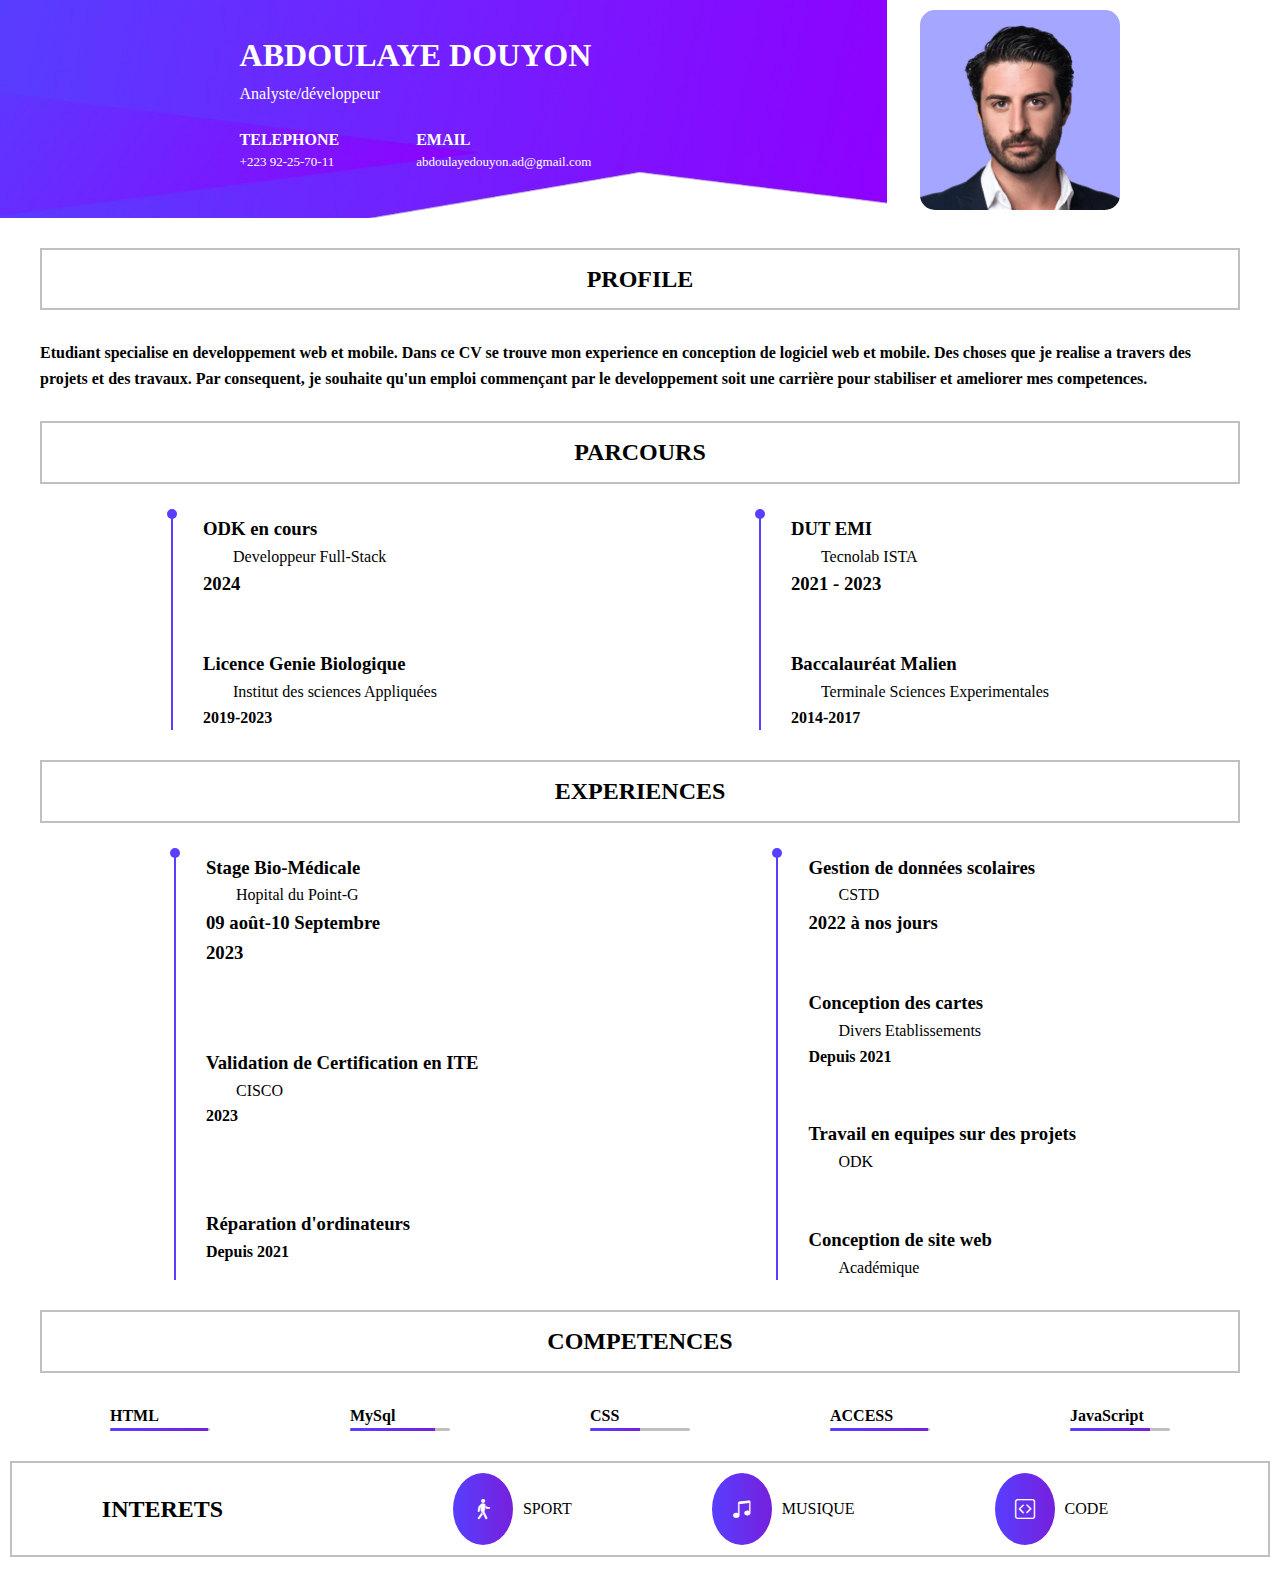
==== index.html @ 1d48300f "mise a jour" ====
<!DOCTYPE html>
<html lang="en">
<head>
    <meta charset="UTF-8">
    <meta name="viewport" content="width=device-width, initial-scale=1.0">
    <title>CV</title>
    <!-- style css -->
    <link rel="stylesheet" href="style/style.css">
    <!-- bootstrap Icon -->
    <link rel="stylesheet" href="https://cdn.jsdelivr.net/npm/bootstrap-icons@1.11.3/font/bootstrap-icons.min.css">
</head>
<body>
    <header>
        <div class="info">
            <div class="info-title">
                <h1>ABDOULAYE DOUYON</h1>
            <p>Analyste/développeur</p>
            </div>
            <div class="info-corp">
                <div class="info-corp-element">
                    <h4>TELEPHONE</h4>
                    <div class="info-corp-description">
<!--                        <i class="tel bi bi-telephone-forward"></i>-->
                        <p>+223 92-25-70-11</p>
                    </div>
                </div>
                <div class="info-corp-element">
                    <h4>EMAIL</h4>
                    <div class="info-corp-description">
<!--                        <i class="email bi bi-envelope"></i>-->
                        <p>abdoulayedouyon.ad@gmail.com</p>
                    </div>
                </div>
            </div>
        </div>
        <div class="photo">
            <img src="img/1.png" alt="Photo de Profile">
        </div>
    </header>
    <main>
        <section>
            <h2>PROFILE</h2>
            <p class="profile-text">Etudiant specialise en developpement web et mobile. Dans ce CV se trouve mon experience en conception de logiciel web et mobile. Des choses que je realise a travers des projets et des travaux. Par consequent, je souhaite qu'un emploi commençant par le developpement soit une carrière pour stabiliser et ameliorer  mes competences.</p>
        </section>
        <section>
            <h2>PARCOURS</h2>
            <div class="content">
                <div class="part">
                    <div class="part-element1">
                        <h3>ODK en cours</h3>
                        <p>Developpeur Full-Stack</p>
                        <h3>2024</h3>
                    </div>
                    <div class="part-element2">
                        <h3>Licence Genie Biologique</h3>
                        <p>Institut des sciences Appliquées</p>
                        <h4>2019-2023</h4>
                    </div>
                </div>
                <div class="part">
                    <div class="part-element1">
                        <h3>DUT EMI</h3>
                        <p>Tecnolab ISTA</p>
                        <h3>2021 - 2023</h3>
                    </div>
                    <div class="part-element2">
                        <h3>Baccalauréat Malien</h3>
                        <p>Terminale Sciences Experimentales</p>
                        <h4>2014-2017</h4>
                    </div>
                </div>
            </di>
        </section>
        <section>
            <h2>EXPERIENCES</h2>
            <div class="content">
                <div class="part">
                    <div class="part-element1">
                        <h3>Stage Bio-Médicale</h3>
                        <p>Hopital du Point-G</p>
                        <h3>09 août-10 Septembre <br> 2023</h3>
                    </div>
                    <div class="part-element3">
                        <h3>Validation de Certification en ITE</h3>
                        <p>CISCO</p>
                        <h4>2023</h4>
                    </div>
                    <div class="part-element3">
                        <h3>Réparation d'ordinateurs</h3>
                        <h4>Depuis 2021</h4>
                    </div>
                </div>
                <div class="part">
                    <div class="part-element1">
                        <h3>Gestion de données scolaires</h3>
                        <p>CSTD</p>
                        <h3>2022 à nos jours</h3>
                    </div>
                    <div class="part-element2">
                        <h3>Conception des cartes </h3>
                        <p>Divers Etablissements</p>
                        <h4>Depuis 2021</h4>
                    </div>
                    <div class="part-element2">
                        <h3>Travail en equipes sur des projets</h3>
                        <p>ODK</p>
                    </div>
                    <div class="part-element2">
                        <h3>Conception de site web</h3>
                        <p>Académique</p>
                    </div>
                </div>
            </div>
        </section>
        <section>
            <h2>COMPETENCES</h2>
            <div class="content">
                <div class="competence-element">
                    <h4>HTML</h4>
                    <hr class="html">
                </div>
                <div class="competence-element">
                    <h4>MySql</h4>
                    <hr class="MySql">
                </div>
                <div class="competence-element">
                    <h4>CSS</h4>
                    <hr class="CSS">
                </div>
                <div class="competence-element">
                    <h4>ACCESS</h4>
                    <hr class="ACCESS">
                </div>
                <div class="competence-element">
                    <h4>JavaScript</h4>
                    <hr class="JavaScript">
                </div>
            </div>
        </section>
    </main>
    <footer>
        <h2>INTERETS</h2>
        <div class="interet">
            <div class="interets-element">
                <i class="bi bi-person-walking"></i>
                <p>SPORT</p>
            </div>
            <div class="interets-element">
                <i class="bi bi-music-note-beamed"></i>
                <p>MUSIQUE</p>
            </div>
            <div class="interets-element">
                <i class="bi bi-code-square"></i>
                <p>CODE</p>
            </div>
        </div>
    </footer>
</body>
</html>
---- style/style.css ----
*{
    margin: 0;
    padding: 0;
    box-sizing: border-box;
    font-family: 'open sans';
}

body{
    width: 100%;
    min-height: 100vh;
    /*display: flex;*/
    justify-content: center;
    align-items: center;
    margin: 0;
    padding: 0;
    line-height: 1.6;
}

header{
    /*background-color: #583EFF;*/
    background-image: url(../img/2.png);
    /*background: linear-gradient(to right, #583EFF, #7620DC);*/
    display: flex;
    justify-content: space-around;
    color: white;
    font-family: sans-serif;
    background-repeat: no-repeat;

}

.info{
    display: flex;
    flex-direction: column;
    /*align-items: center;*/
    /*margin-bottom: 20px;*/
}

header .info{
    padding: 30px 10px 40px 80px;
}
header .info-corp{
    display: flex;
    margin-top: 20px;
    justify-content: space-between;
}
header .info-corp-description {
    font-size: 13px;
    display: flex;
    justify-content: space-between;
}
header .info-corp-description .tel{
    position: absolute;
    left: 200px;
}
header .info-corp-description .email{
    position: absolute;
    left: 345px;
}
header img{
    margin-top: 10px;
    border-radius: 15px;

}

main{
    margin: 10px;
}
main section h2{
    text-align: center;
    border: 2px solid silver;
    margin: 30px 30px;
    padding: 10px 10px;
}
main section p{
    margin: 0px 30px;
    
}
main section .profile-text{
    font-weight: bold;
}
main section .content {
    display: flex;
    justify-content: space-around;
    margin: 0px 30px;
}
main section .part-element2{
    margin-top: 50px;
}
main section .part-element3{
    margin-top: 80px;
}

.part {
   padding: 0px 30px;
    border-left: 2px solid #583EFF;
    position: relative;
}

.part::before {
    content: "";
    position: absolute;
    width: 10px;
    height: 10px;
    background-color: #583EFF;
    border-radius: 50%;
    top: 0;
    transform: translateY(-50%);
    left: -6px; /* Ajustez la position horizontale du point */
}





hr {
    height: 3px; 
    border: none; 
    border-radius: 16px;
    padding: 0px 24px;
    width: 100px;
    position: relative;
    background-color: silver;
}

.html::before {
    content: "";
    position: absolute;
    top: 0;
    left: 0;
    width: 98%; 
    height: 100%;
    background: linear-gradient(to right, #583EFF, #7620DC); 
}
.MySql::before {
    content: "";
    position: absolute;
    top: 0;
    left: 0;
    width: 85%; 
    height: 100%;
    background: linear-gradient(to right, #583EFF, #7620DC); /* Dégradé linéaire */
}
.CSS::before {
    content: "";
    position: absolute;
    top: 0;
    left: 0;
    width: 50%; 
    height: 100%;
    background: linear-gradient(to right, #583EFF, #7620DC); /* Dégradé linéaire */
}
.ACCESS::before {
    content: "";
    position: absolute;
    top: 0;
    left: 0;
    width: 98%; 
    height: 100%;
    background: linear-gradient(to right, #583EFF, #7620DC); /* Dégradé linéaire */
}
.JavaScript::before {
    content: "";
    position: absolute;
    top: 0;
    left: 0;
    width: 80%; 
    height: 100%;
    background: linear-gradient(to right, #583EFF, #7620DC); /* Dégradé linéaire */
}
footer{
    border: 2px solid silver;
    display: flex;
    align-items: center;
    justify-content: space-around;
    margin: 30px 10px;
    padding: 10px 10px;
}
footer .interet{
position: relative;
display: flex;
}
.interets-element{
    margin: 0px 70px;
    display: flex;
    align-items: center;
}
footer i{
    background: linear-gradient(to right, #583EFF, #7620DC);
    color: white;
    font-size: 20px;
    padding: 20px;
    border-radius: 50%;
    margin-right: 10px;
}

@media screen and (max-width: 768px){
    main {
        width: 100%;
    };

    .interet {
        flex-direction: column;
    };

    .content{
        flex-direction: column;

    };

    .interet h2 {
        flex-direction: column;
    }

    header {
        width: 90%;
    }

    .info{

        flex-direction: column;
    }

    .info-corp{
        flex-direction: column;
    }


}
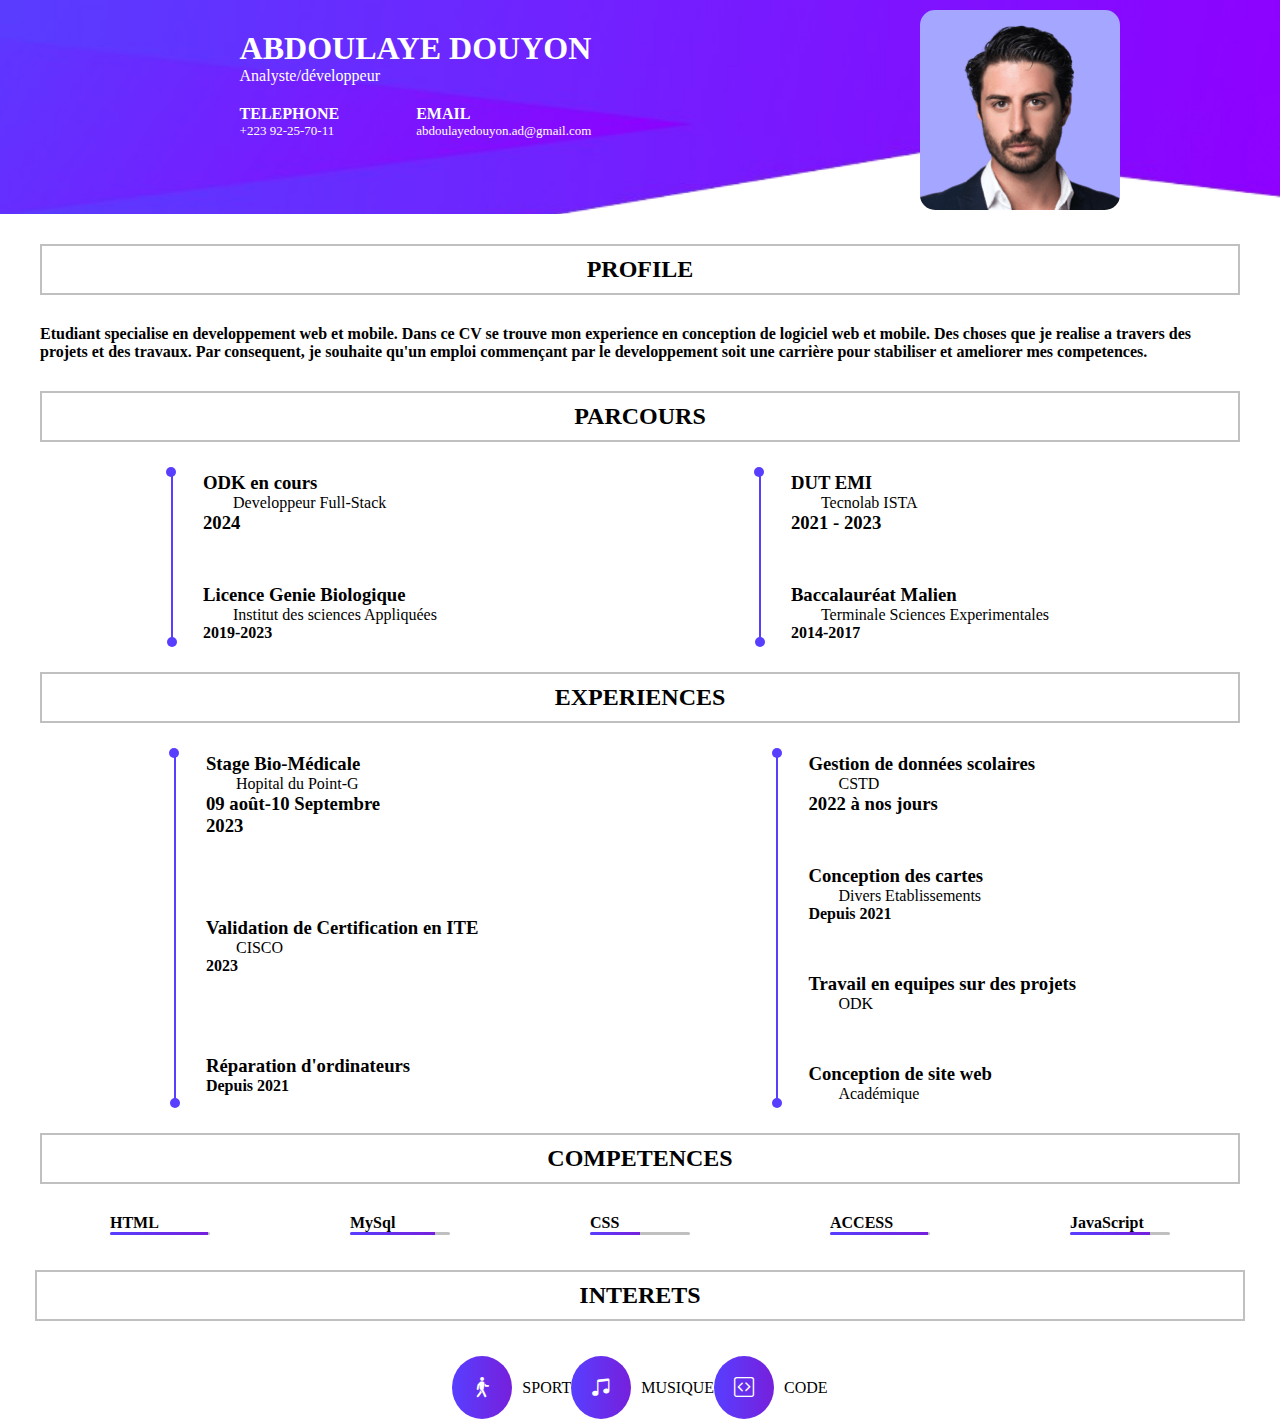
==== commit 44c6b407: "responsivite presque ok" ====
--- a/index.html
+++ b/index.html
@@ -33,7 +33,7 @@
                 </div>
             </div>
         </div>
-        <div class="photo">
+        <div class="photo" style="text-align: center">
             <img src="img/1.png" alt="Photo de Profile">
         </div>
     </header>
@@ -69,7 +69,7 @@
                         <h4>2014-2017</h4>
                     </div>
                 </div>
-            </di>
+            </div>
         </section>
         <section>
             <h2>EXPERIENCES</h2>
--- a/style/style.css
+++ b/style/style.css
@@ -11,22 +11,32 @@
     /*display: flex;*/
     justify-content: center;
     align-items: center;
-    margin: 0;
-    padding: 0;
-    line-height: 1.6;
-}
-
-header{
+}
+
+/* header{
     /*background-color: #583EFF;*/
+    /* background-image: url(../img/2.png); */
+    /*background: linear-gradient(to right, #583EFF, #7620DC);*/
+    /* display: flex;
+    justify-content: space-around;
+    color: white;
+    font-family: sans-serif;
+    background-repeat: no-repeat; */
+
+
+/* }  */
+
+header {
     background-image: url(../img/2.png);
-    /*background: linear-gradient(to right, #583EFF, #7620DC);*/
+    background-size: cover; /* Resize proportionally to fill */
+    background-position: center center; /* Center horizontally and vertically */
     display: flex;
     justify-content: space-around;
     color: white;
     font-family: sans-serif;
     background-repeat: no-repeat;
-
-}
+  }
+  
 
 .info{
     display: flex;
@@ -108,8 +118,55 @@
     left: -6px; /* Ajustez la position horizontale du point */
 }
 
-
-
+/* Ajoutez ces styles pour créer des points ronds sur les lignes */
+
+.part:nth-child(odd)::before {
+    content: "";
+    position: absolute;
+    width: 10px;
+    height: 10px;
+    background-color: #583EFF;
+    border-radius: 50%;
+    top: 100%;
+    transform: translateY(-50%);
+    left: -6px; /* Ajustez la position horizontale du point */
+}
+
+.part:nth-child(even)::before {
+    content: "";
+    position: absolute;
+    width: 10px;
+    height: 10px;
+    background-color: #583EFF;
+    border-radius: 50%;
+    top: 100%;
+    transform: translateY(-50%);
+    left: -6px; /* Ajustez la position horizontale du point */
+}
+
+.part:nth-child(odd)::after {
+    content: "";
+    position: absolute;
+    width: 10px;
+    height: 10px;
+    background-color: #583EFF;
+    border-radius: 50%;
+    top: 0;
+    transform: translateY(-50%);
+    right: 99%; /* Ajustez la position horizontale du point */
+}
+
+.part:nth-child(even)::after {
+    content: "";
+    position: absolute;
+    width: 10px;
+    height: 10px;
+    background-color: #583EFF;
+    border-radius: 50%;
+    top: 0;
+    transform: translateY(-50%);
+    right: 99%; /* Ajustez la position horizontale du point */
+}
 
 
 hr {
@@ -167,12 +224,10 @@
     height: 100%;
     background: linear-gradient(to right, #583EFF, #7620DC); /* Dégradé linéaire */
 }
-footer{
+footer h2{
+    text-align: center;
     border: 2px solid silver;
-    display: flex;
-    align-items: center;
-    justify-content: space-around;
-    margin: 30px 10px;
+    margin: 35px 35px;
     padding: 10px 10px;
 }
 footer .interet{
@@ -180,9 +235,14 @@
 display: flex;
 }
 .interets-element{
-    margin: 0px 70px;
+    /* margin: 0px 70px; */
     display: flex;
     align-items: center;
+}
+
+.interet{
+    align-items: center;
+    justify-content: center;
 }
 footer i{
     background: linear-gradient(to right, #583EFF, #7620DC);
@@ -193,36 +253,68 @@
     margin-right: 10px;
 }
 
-@media screen and (max-width: 768px){
-    main {
+@media screen and (max-width: 641px){
+    * {
         width: 100%;
-    };
-
-    .interet {
+        margin: 0px;
+        font-family: sans-serif;
+        padding: 0px;
+    }
+
+    /* .interet {
         flex-direction: column;
-    };
+    } */
 
     .content{
         flex-direction: column;
 
-    };
-
-    .interet h2 {
+    }
+
+    footer h2 {
+        margin: 30px 30px;
+        width: 80%;
+    }
+    .interets-element{
+        font-size: 12px;
+        margin-bottom: 15px;
+    }
+    .interet{
+        margin-left: 10px;
+    }
+
+    header{
+        display: flex;
+        flex-direction: column-reverse;
+        justify-content: center;
+        border-radius: 0;
+    }
+
+    .photo img{
+       width: 50%;
+        border-radius: 50%;
+    }
+
+
+    .info{
+        font-size: 12px;
         flex-direction: column;
-    }
-
-    header {
-        width: 90%;
-    }
-
-    .info{
-
-        flex-direction: column;
+        background: linear-gradient(to right, #583EFF, #7620DC);
+        font-family: sans-serif;
+
     }
 
     .info-corp{
-        flex-direction: column;
-    }
-
-
-}
+        flex-direction: row;
+    }
+    main{
+        width: 80%;
+    }
+    footer i{
+        background: linear-gradient(to right, #583EFF, #7620DC);
+        color: white;
+        padding: 5px;
+        width: 50px;
+        border-radius: 50%;
+    }
+
+}
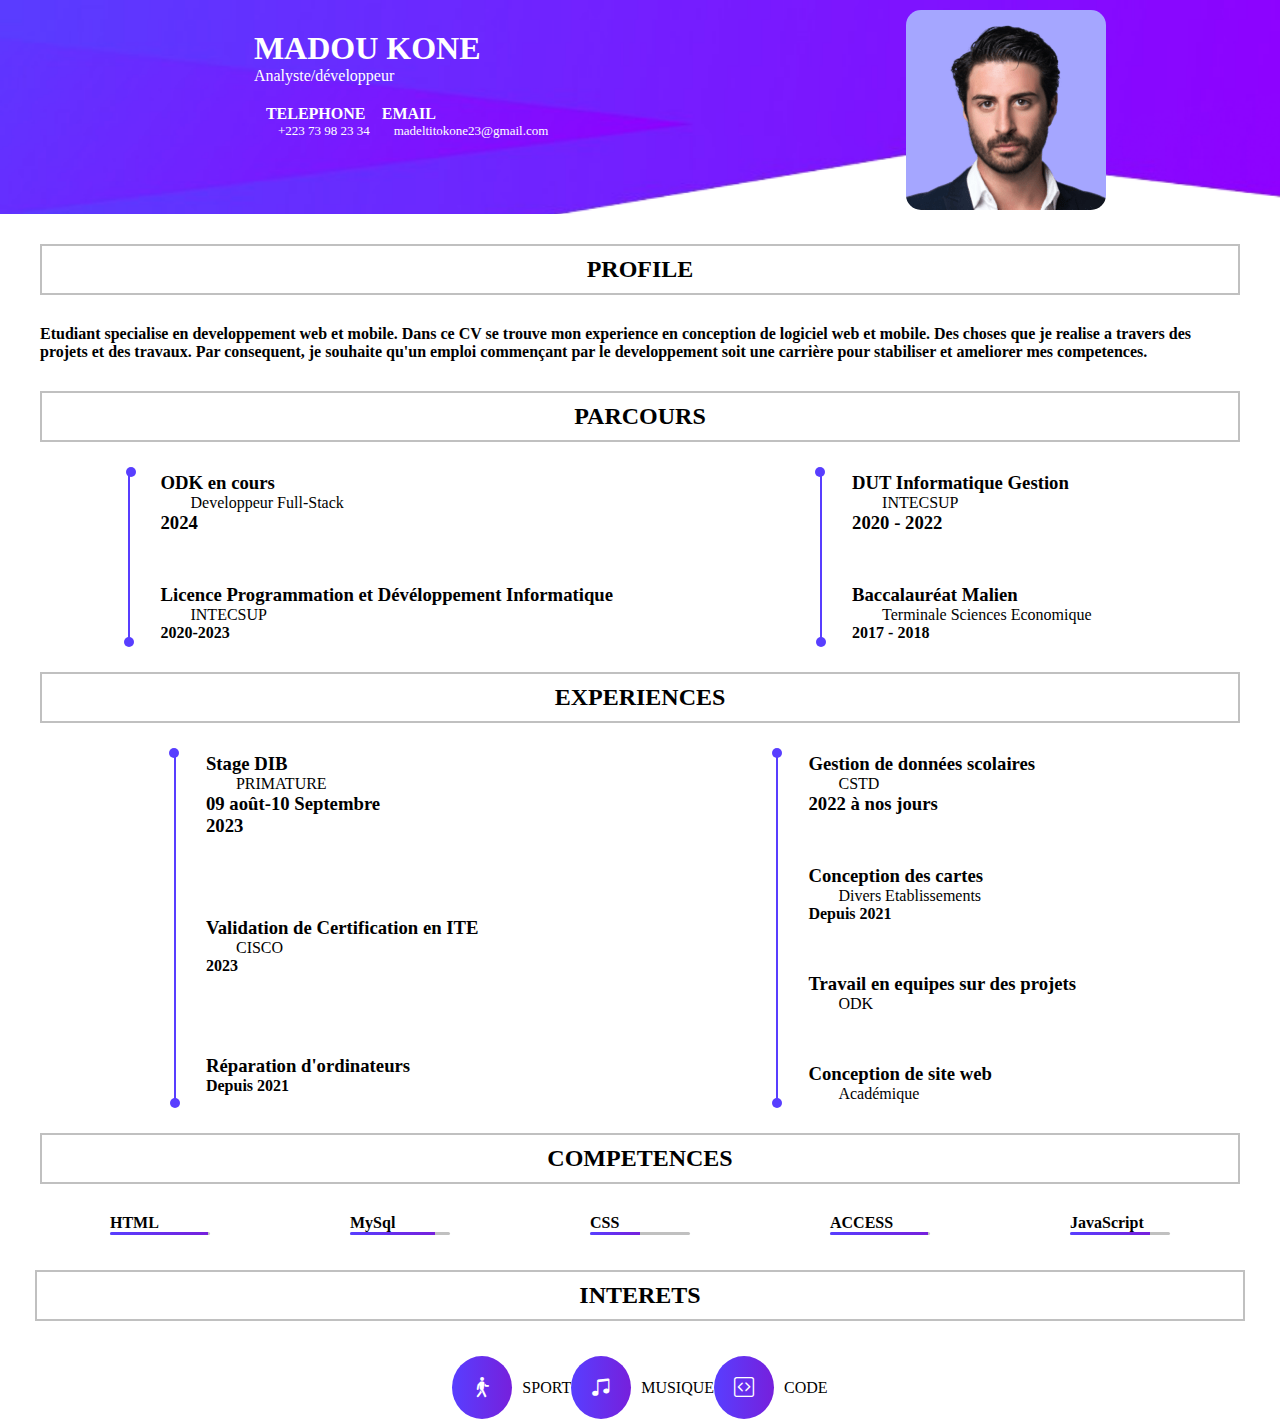
==== commit dabeddd3: "Dernier point" ====
--- a/index.html
+++ b/index.html
@@ -13,22 +13,22 @@
     <header>
         <div class="info">
             <div class="info-title">
-                <h1>ABDOULAYE DOUYON</h1>
+                <h1>MADOU KONE</h1>
             <p>Analyste/développeur</p>
             </div>
             <div class="info-corp">
                 <div class="info-corp-element">
                     <h4>TELEPHONE</h4>
                     <div class="info-corp-description">
-<!--                        <i class="tel bi bi-telephone-forward"></i>-->
-                        <p>+223 92-25-70-11</p>
+                    <!--<i class="tel bi bi-telephone-forward"></i>-->
+                        <p>+223 73 98 23 34</p>
                     </div>
                 </div>
                 <div class="info-corp-element">
                     <h4>EMAIL</h4>
                     <div class="info-corp-description">
-<!--                        <i class="email bi bi-envelope"></i>-->
-                        <p>abdoulayedouyon.ad@gmail.com</p>
+                    <!--<i class="email bi bi-envelope"></i>-->
+                        <p>madeltitokone23@gmail.com</p>
                     </div>
                 </div>
             </div>
@@ -52,21 +52,21 @@
                         <h3>2024</h3>
                     </div>
                     <div class="part-element2">
-                        <h3>Licence Genie Biologique</h3>
-                        <p>Institut des sciences Appliquées</p>
-                        <h4>2019-2023</h4>
+                        <h3>Licence Programmation et Dévéloppement Informatique</h3>
+                        <p>INTECSUP</p>
+                        <h4>2020-2023</h4>
                     </div>
                 </div>
                 <div class="part">
                     <div class="part-element1">
-                        <h3>DUT EMI</h3>
-                        <p>Tecnolab ISTA</p>
-                        <h3>2021 - 2023</h3>
+                        <h3>DUT Informatique Gestion</h3>
+                        <p>INTECSUP</p>
+                        <h3>2020 - 2022</h3>
                     </div>
                     <div class="part-element2">
                         <h3>Baccalauréat Malien</h3>
-                        <p>Terminale Sciences Experimentales</p>
-                        <h4>2014-2017</h4>
+                        <p>Terminale Sciences Economique</p>
+                        <h4>2017 - 2018</h4>
                     </div>
                 </div>
             </div>
@@ -76,8 +76,8 @@
             <div class="content">
                 <div class="part">
                     <div class="part-element1">
-                        <h3>Stage Bio-Médicale</h3>
-                        <p>Hopital du Point-G</p>
+                        <h3>Stage DIB</h3>
+                        <p>PRIMATURE</p>
                         <h3>09 août-10 Septembre <br> 2023</h3>
                     </div>
                     <div class="part-element3">
--- a/style/style.css
+++ b/style/style.css
@@ -1,3 +1,5 @@
+/* Réinitialisation des styles pour tous les éléments */
+
 *{
     margin: 0;
     padding: 0;
@@ -5,10 +7,11 @@
     font-family: 'open sans';
 }
 
+/* Styles généraux pour le corps de la page */
 body{
     width: 100%;
     min-height: 100vh;
-    /*display: flex;*/
+    /* Centrage vertical et horizontal */
     justify-content: center;
     align-items: center;
 }
@@ -26,10 +29,12 @@
 
 /* }  */
 
+/* Styles spécifiques pour l'en-tête */
 header {
+    /* Arrière-plan de l'en-tête avec image de fond */
     background-image: url(../img/2.png);
-    background-size: cover; /* Resize proportionally to fill */
-    background-position: center center; /* Center horizontally and vertically */
+    background-size: cover;/* Redimensionnement proportionnel pour remplir */
+    background-position: center center; /* Centrage horizontal et vertical */
     display: flex;
     justify-content: space-around;
     color: white;
@@ -37,7 +42,7 @@
     background-repeat: no-repeat;
   }
   
-
+/* Styles pour les informations personnelles dans l'en-tête */
 .info{
     display: flex;
     flex-direction: column;
@@ -45,6 +50,11 @@
     /*margin-bottom: 20px;*/
 }
 
+.info .info-corp-element{
+    margin-left: 12px;
+}
+
+/* Ajustement de la marge interne pour les informations personnelles */
 header .info{
     padding: 30px 10px 40px 80px;
 }
@@ -52,12 +62,18 @@
     display: flex;
     margin-top: 20px;
     justify-content: space-between;
-}
+    
+}
+
+/* Styles pour la description des informations personnelles */
 header .info-corp-description {
     font-size: 13px;
     display: flex;
     justify-content: space-between;
-}
+    margin-left: 12px;
+}
+
+/* Positionnement absolu des éléments "tel" et "email" */
 header .info-corp-description .tel{
     position: absolute;
     left: 200px;
@@ -65,34 +81,48 @@
 header .info-corp-description .email{
     position: absolute;
     left: 345px;
-}
+   
+}
+
+/* Styles pour l'image dans l'en-tête */
 header img{
     margin-top: 10px;
     border-radius: 15px;
 
 }
 
+/* Styles pour la section principale */
 main{
     margin: 10px;
 }
+
+/* Styles pour les titres de sections */
 main section h2{
     text-align: center;
     border: 2px solid silver;
     margin: 30px 30px;
     padding: 10px 10px;
 }
+
+/* Styles pour les paragraphes dans les sections */
 main section p{
     margin: 0px 30px;
     
 }
+
+/* Styles pour le texte de profil dans les sections */
 main section .profile-text{
     font-weight: bold;
 }
+
+/* Styles pour les contenus des sections */
 main section .content {
     display: flex;
     justify-content: space-around;
     margin: 0px 30px;
 }
+
+/* Espacement supplémentaire pour certains éléments */
 main section .part-element2{
     margin-top: 50px;
 }
@@ -100,12 +130,14 @@
     margin-top: 80px;
 }
 
+/* Styles pour les parties des sections */
 .part {
    padding: 0px 30px;
     border-left: 2px solid #583EFF;
     position: relative;
 }
 
+/* Styles pour les points avant chaque partie */
 .part::before {
     content: "";
     position: absolute;
@@ -168,7 +200,7 @@
     right: 99%; /* Ajustez la position horizontale du point */
 }
 
-
+/* Styles pour la ligne horizontale */
 hr {
     height: 3px; 
     border: none; 
@@ -179,6 +211,7 @@
     background-color: silver;
 }
 
+/* Styles pour les éléments HTML */
 .html::before {
     content: "";
     position: absolute;
@@ -224,16 +257,22 @@
     height: 100%;
     background: linear-gradient(to right, #583EFF, #7620DC); /* Dégradé linéaire */
 }
+
+
 footer h2{
     text-align: center;
     border: 2px solid silver;
     margin: 35px 35px;
     padding: 10px 10px;
 }
+
+/* Styles pour les éléments de liste d'intérêts */
 footer .interet{
 position: relative;
 display: flex;
 }
+
+/* Styles pour chaque élément de la liste d'intérêts */
 .interets-element{
     /* margin: 0px 70px; */
     display: flex;
@@ -244,6 +283,8 @@
     align-items: center;
     justify-content: center;
 }
+
+/* Styles pour les icônes de la liste d'intérêts */
 footer i{
     background: linear-gradient(to right, #583EFF, #7620DC);
     color: white;
@@ -253,6 +294,7 @@
     margin-right: 10px;
 }
 
+/* Médias queries pour les écrans de petite*/
 @media screen and (max-width: 641px){
     * {
         width: 100%;
@@ -277,9 +319,11 @@
     .interets-element{
         font-size: 12px;
         margin-bottom: 15px;
+        justify-content: center;
     }
     .interet{
-        margin-left: 10px;
+        margin-left: 12px;
+        
     }
 
     header{
@@ -317,4 +361,9 @@
         border-radius: 50%;
     }
 
-}
+    .info .info-corp{
+        flex-direction: column;
+        margin-top: 10px;
+    }
+
+}
